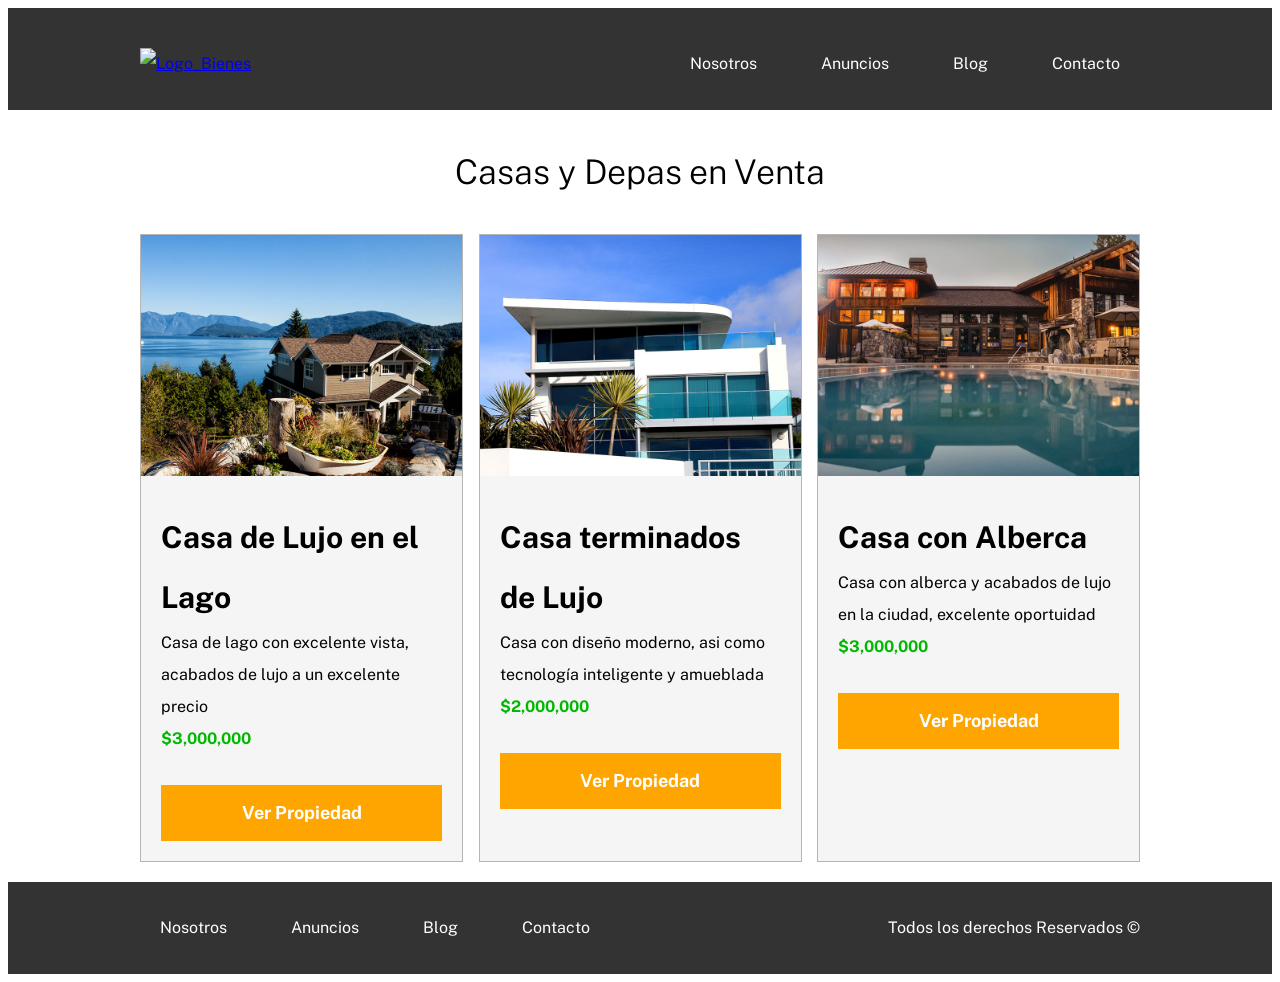
==== anuncios.html @ 6f9b463a "Se agregaron las páginas de Nosotros, Blog y Anuncios" ====
<!DOCTYPE html>
<html lang="en">

<head>
    <meta charset="UTF-8">
    <meta name="viewport" content="width=device-width, initial-scale=1.0">
    <meta http-equiv="X-UA-Compatible" content="ie=edge">
    <title>Bienes Raices</title>
    <link href="https://fonts.googleapis.com/css?family=Public+Sans:300,400,700,900&display=swap" rel="stylesheet">
    <link rel="stylesheet" href="./css/normalize.css">
    <link rel="stylesheet" href="./css/style.css">
</head>

<body>

    <header class="site-header">
        <div class="contenedor contenido-header">
            <div class="barra">
                <a href="./index.html">
                    <img src="img/logo.svg" alt="Logo_Bienes">
                </a>
                <nav class="navegacion">
                    <a href="nosotros.html">Nosotros</a>
                    <a href="anuncios.html">Anuncios</a>
                    <a href="blog.html">Blog</a>
                    <a href="Contacto.html">Contacto</a>
                </nav>
            </div>
        </div>
    </header>

    <main class="seccion contenedor">
        <h2 class="fw-300 centrar-texto">Casas y Depas en Venta</h2>
        <div class="contenedor-anuncios">
            <div class="anuncio">
                <img src="img/anuncio1.jpg" alt="Anuncio casa en el Lago">
                <div class="contenido-anuncio">
                    <h3>Casa de Lujo en el Lago</h3>
                    <p>Casa de lago con excelente vista, acabados de lujo a un excelente precio</p>
                    <p class="precio">$3,000,000</p>
                    <a href="#" class="boton boton-amarillo d-block">Ver Propiedad</a>
                </div>
            </div>

            <div class="anuncio">
                <img src="img/anuncio2.jpg" alt="Anuncio casas de Lujo">
                <div class="contenido-anuncio">
                    <h3>Casa terminados de Lujo</h3>
                    <p>Casa con diseño moderno, asi como tecnología inteligente y amueblada</p>
                    <p class="precio">$2,000,000</p>
                    <a href="#" class="boton boton-amarillo d-block">Ver Propiedad</a>
                </div>
            </div>

            <div class="anuncio">
                <img src="img/anuncio3.jpg" alt="Anuncio casas de Lujo">
                <div class="contenido-anuncio">
                    <h3>Casa con Alberca</h3>
                    <p>Casa con alberca y acabados de lujo en la ciudad, excelente oportuidad</p>
                    <p class="precio">$3,000,000</p>
                    <a href="#" class="boton boton-amarillo d-block">Ver Propiedad</a>
                </div>
            </div>
        </div>
    </main>


    <footer class="site-footer seccion">
        <div class="contenedor contenedor-footer">
            <nav class="navegacion">
                <a href="nosotros.html">Nosotros</a>
                <a href="anuncios.html">Anuncios</a>
                <a href="blog.html">Blog</a>
                <a href="Contacto.html">Contacto</a>
            </nav>
            <p class="copyright">Todos los derechos Reservados &copy;</p>
        </div>
    </footer>

</body>

</html>
---- css/style.css ----
html {
    box-sizing: border-box;
    font-size: 62.5%;
    /* Reset para rems -- 62,5%= 10px = 1Rem */
}


/** Snippet para que el padding no sume dimensiones a los elementos
    , es decir, el width del elemtno seguira intacto asi cambie el pagging**/

*,
*:before,
*:after {
    box-sizing: inherit;
}


/* Globales */

img {
    max-width: 100%;
}

body {
    font-family: 'Public Sans', sans-serif;
    font-size: 1.6rem;
    line-height: 2;
}

.contenedor {
    max-width: 100rem;
    margin: 0 auto;
}

h1 {
    font-size: 3.8rem;
}

h2 {
    font-size: 3.4rem;
}

h3 {
    font-size: 3rem;
}

h4 {
    font-size: 2.6rem;
}


/* Utilidades */

.seccion {
    margin-top: 2rem;
    margin-bottom: 2rem;
}

.fw-300 {
    font-weight: 300;
}

.centrar-texto {
    text-align: center;
}

.d-block {
    display: block!important;
}


/* Botones */

.boton {
    color: white;
    font-weight: 700;
    text-decoration: none;
    padding: 1rem 3rem;
    font-size: 1.8rem;
    margin-top: 3rem;
    display: inline-block;
    text-align: center;
}

.boton-amarillo {
    background-color: orange;
}

.boton-verde {
    background-color: rgb(12, 177, 0);
}


/* Header */

.site-header {
    background-color: #333333;
    padding: 1rem 0 3rem 0;
}

.site-header.inicio {
    background-image: url(../img/header.jpg);
    background-size: cover;
    background-position: center center;
    height: 100vh;
    min-height: 60rem;
}

.contenido-header {
    height: 100%;
    display: flex;
    flex-direction: column;
    justify-content: space-between;
}

.contenido-header h1 {
    color: white;
    max-width: 60rem;
    line-height: 1.8;
    padding-bottom: 2rem;
}

.barra {
    display: flex;
    padding-top: 3rem;
    justify-content: space-between;
    align-items: center;
}

.navegacion a {
    color: white;
    text-decoration: none;
    margin-right: 2rem;
    font-size: 1, 8rem;
    padding: 2rem;
}

.navegacion a:last-of-type {
    margin-right: 0rem;
}

.navegacion a:hover {
    /* background-color: grey; */
    padding: 2rem;
    color: rgba(173, 173, 173, 0.459);
}


/* Iconos Nosotros */

.iconos-nosotros {
    display: flex;
    justify-content: space-between;
    text-align: center;
}

.icono {
    flex-basis: calc(33.3% - 1rem);
}

.icono h3 {
    text-transform: uppercase;
}


/* Seccion anuncios */

.contenedor-anuncios {
    display: flex;
    justify-content: space-between;
}

.anuncio {
    flex-basis: calc(33.3% - 1rem);
    background-color: #f5f5f5;
    border: 1px solid #b5b5b5;
}

.contenido-anuncio {
    padding: 2rem;
}

.contenido-anuncio h3,
.contenido-anuncio p {
    margin: 0;
}

.precio {
    font-weight: 700;
    color: rgb(1, 184, 1);
}

.imagen-contacto {
    background-image: url(../img/encuentra.jpg);
    background-position: center center;
    background-size: cover;
    height: 40rem;
    display: flex;
    align-items: center;
}

.contenido-contacto {
    flex: 1;
    color: white;
}

.contenido-contacto p {
    font-size: 1.8rem;
}


/* Seccion inferior */

.seccion-inferior {
    display: flex;
    justify-content: space-between;
}

.seccion-inferior .blog {
    flex-basis: 60%;
}

.seccion-inferior .testimoniales {
    flex-basis: calc(40% - 2rem);
}

.entrada-blog {
    display: flex;
    justify-content: space-between;
    margin-bottom: 2rem;
}

.entrada-blog .imagen {
    flex-basis: 40%;
}

.entrada-blog .texto-entrada {
    flex-basis: calc(60% - 3rem);
}

.texto-entrada h4 {
    margin: 0;
    line-height: 1.2;
}

.blog article:last-of-type {
    margin: 0;
}

.texto-entrada h4::after {
    content: '';
    display: block;
    width: 15rem;
    height: 0.5rem;
    background-color: indigo;
    margin-top: 1.5rem;
}

.texto-entrada a {
    text-decoration: none;
    color: black;
}

.texto-entrada span {
    color: indigo;
    font-weight: 700;
}

.testimonial {
    background-color: grey;
    color: white;
    border-radius: 2rem;
    font-size: 2.3rem;
    padding: 2rem;
}

.testimonial p {
    text-align: right;
}


/* .testimonial blockquote{
} */


/* Elemento Hijo del Position */

.testimonial blockquote::before {
    content: '';
    background-image: url(../img/comilla.svg);
    width: 4rem;
    height: 4rem;
    position: absolute;
    left: -1rem;
    top: -1rem;
}


/* Elemento Padre del Position */

.testimonial blockquote {
    position: relative;
    padding-left: 5rem;
    font-weight: lighter;
    text-align: justify;
}

.site-footer {
    background-color: #333333;
    margin: 0;
}

.contenedor-footer {
    padding: 3rem 0;
    display: flex;
    justify-content: space-between;
}

.copyright {
    margin: 0;
    color: #ffffff;
}


/** PAGINA NOSOTROS **/

.contenido-nosotros {
    display: grid;
    grid-template-columns: repeat(2, 1fr);
    grid-column-gap: 2rem;
}

.texto-nosotros blockquote {
    font-weight: 900;
    font-size: 2rem;
    margin: 0;
    padding: 1rem 0;
}
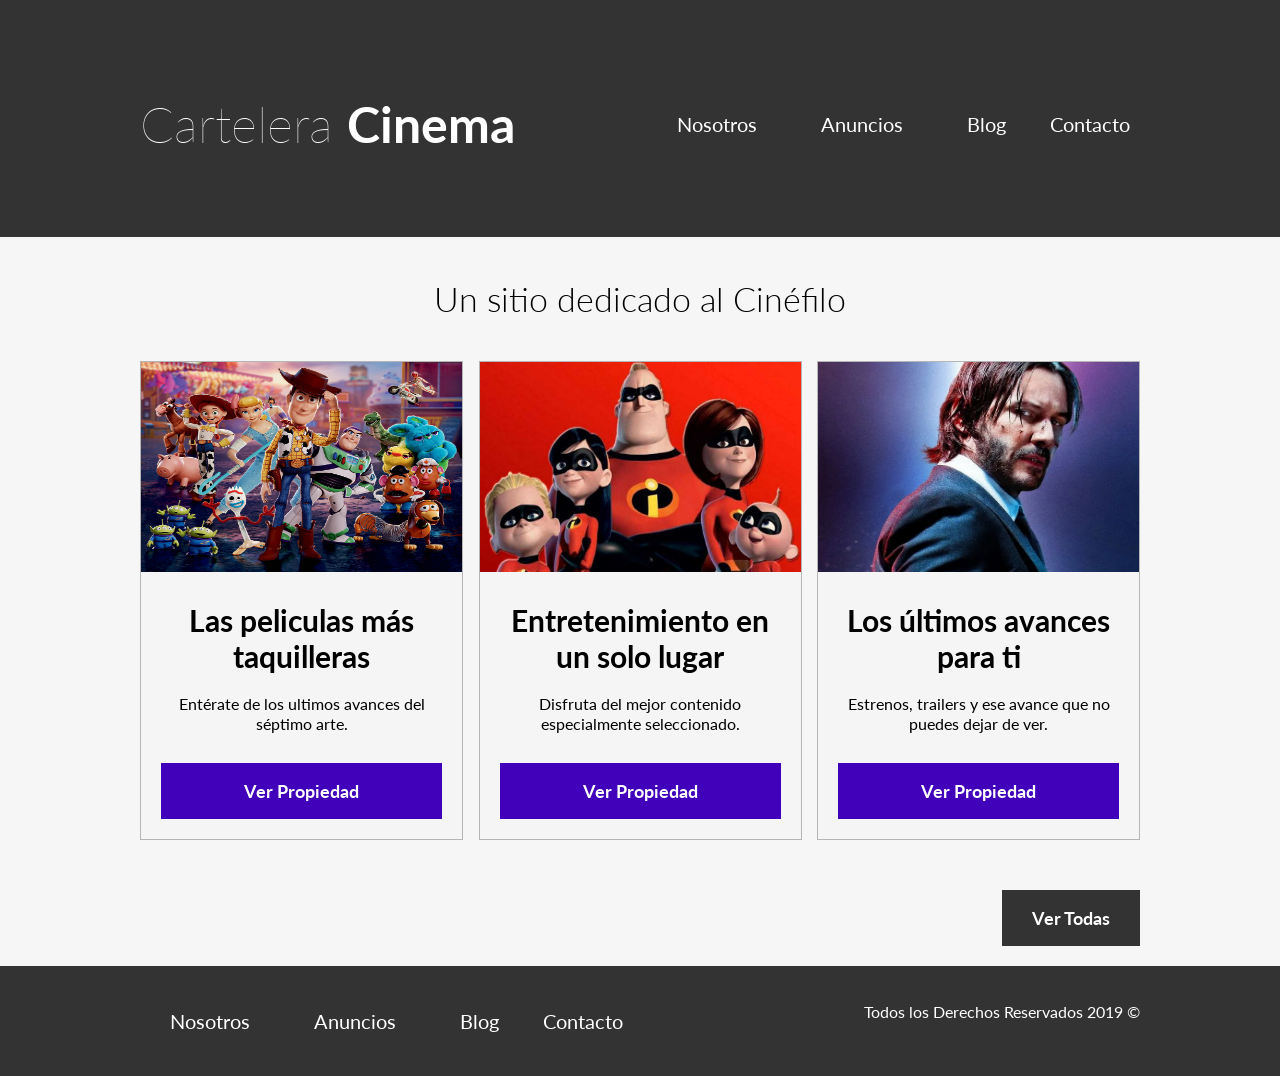
==== commit 64abda6c: "Cambiados estilos generales, modificados acorde a páágina Cartelera Cinema" ====
--- a/anuncios.html
+++ b/anuncios.html
@@ -5,10 +5,10 @@
     <meta charset="UTF-8">
     <meta name="viewport" content="width=device-width, initial-scale=1.0">
     <meta http-equiv="X-UA-Compatible" content="ie=edge">
-    <title>Bienes Raices</title>
-    <link href="https://fonts.googleapis.com/css?family=Public+Sans:300,400,700,900&display=swap" rel="stylesheet">
-    <link rel="stylesheet" href="./css/normalize.css">
-    <link rel="stylesheet" href="./css/style.css">
+    <title>Cartelera Cinema</title>
+    <link href="https://fonts.googleapis.com/css?family=Lato:300,400,700,900" rel="stylesheet">
+    <link rel="stylesheet" href="css/normalize.css">
+    <link rel="stylesheet" href="css/styles.css">
 </head>
 
 <body>
@@ -16,54 +16,71 @@
     <header class="site-header">
         <div class="contenedor contenido-header">
             <div class="barra">
-                <a href="./index.html">
-                    <img src="img/logo.svg" alt="Logo_Bienes">
+                <a href="/">
+                    <h1>Cartelera <span>Cinema</span></h1>
                 </a>
-                <nav class="navegacion">
+
+                <!-- <div class="mobile-menu">
+                    <a href="#navegacion">
+                        <img src="img/barras.svg" alt="Icono Menu">
+                    </a>
+                </div> -->
+
+                <nav id="navegacion" class="navegacion">
                     <a href="nosotros.html">Nosotros</a>
                     <a href="anuncios.html">Anuncios</a>
                     <a href="blog.html">Blog</a>
-                    <a href="Contacto.html">Contacto</a>
+                    <a href="contacto.html">Contacto</a>
                 </nav>
             </div>
         </div>
+        <!-- contenedor -->
     </header>
 
     <main class="seccion contenedor">
-        <h2 class="fw-300 centrar-texto">Casas y Depas en Venta</h2>
+        <h2 class="fw-300 centrar-texto">Un sitio dedicado al Cinéfilo</h2>
+
         <div class="contenedor-anuncios">
             <div class="anuncio">
-                <img src="img/anuncio1.jpg" alt="Anuncio casa en el Lago">
+                <div class="contenedor-imagen">
+                    <img src="Imagenes/toy-story.jpg">
+                </div>
                 <div class="contenido-anuncio">
-                    <h3>Casa de Lujo en el Lago</h3>
-                    <p>Casa de lago con excelente vista, acabados de lujo a un excelente precio</p>
-                    <p class="precio">$3,000,000</p>
-                    <a href="#" class="boton boton-amarillo d-block">Ver Propiedad</a>
+                    <h3>Las peliculas más taquilleras</h3>
+                    <p>Entérate de los ultimos avances del séptimo arte.</p>
+
+                    <a href="anuncio.html " class="boton boton-amarillo d-block ">Ver Propiedad</a>
+                </div>
+            </div>
+
+            <div class="anuncio ">
+                <div class="contenedor-imagen">
+                    <img src="Imagenes/increibles.jpg " alt="Anuncio casa de lujo ">
+                </div>
+                <div class="contenido-anuncio ">
+                    <h3>Entretenimiento en un solo lugar</h3>
+                    <p>Disfruta del mejor contenido especialmente seleccionado.</p>
+
+                    <a href="anuncio.html " class="boton boton-amarillo d-block ">Ver Propiedad</a>
                 </div>
             </div>
 
             <div class="anuncio">
-                <img src="img/anuncio2.jpg" alt="Anuncio casas de Lujo">
-                <div class="contenido-anuncio">
-                    <h3>Casa terminados de Lujo</h3>
-                    <p>Casa con diseño moderno, asi como tecnología inteligente y amueblada</p>
-                    <p class="precio">$2,000,000</p>
-                    <a href="#" class="boton boton-amarillo d-block">Ver Propiedad</a>
+                <div class="contenedor-imagen">
+                    <img src="Imagenes/john_wick.webp " alt="Anuncio casa con alberca ">
                 </div>
-            </div>
-
-            <div class="anuncio">
-                <img src="img/anuncio3.jpg" alt="Anuncio casas de Lujo">
-                <div class="contenido-anuncio">
-                    <h3>Casa con Alberca</h3>
-                    <p>Casa con alberca y acabados de lujo en la ciudad, excelente oportuidad</p>
-                    <p class="precio">$3,000,000</p>
-                    <a href="#" class="boton boton-amarillo d-block">Ver Propiedad</a>
+                <div class="contenido-anuncio ">
+                    <h3>Los últimos avances para ti</h3>
+                    <p>Estrenos, trailers y ese avance que no puedes dejar de ver.</p>
+                    <a href="anuncio.html " class="boton boton-amarillo d-block ">Ver Propiedad</a>
                 </div>
             </div>
         </div>
+
+        <div class="ver-todas ">
+            <a href="anuncios.html " class="boton boton-verde ">Ver Todas</a>
+        </div>
     </main>
-
 
     <footer class="site-footer seccion">
         <div class="contenedor contenedor-footer">
@@ -71,12 +88,11 @@
                 <a href="nosotros.html">Nosotros</a>
                 <a href="anuncios.html">Anuncios</a>
                 <a href="blog.html">Blog</a>
-                <a href="Contacto.html">Contacto</a>
+                <a href="contacto.html">Contacto</a>
             </nav>
-            <p class="copyright">Todos los derechos Reservados &copy;</p>
+            <p class="copyright">Todos los Derechos Reservados 2019 &copy; </p>
         </div>
     </footer>
-
 </body>
 
 </html>
--- a/css/styles.css
+++ b/css/styles.css
@@ -0,0 +1,558 @@
+html {
+    box-sizing: border-box;
+    font-size: 62.5%;
+    /** Reset para REMS - 62.5% = 10px de 16px **/
+}
+
+*,
+*:before,
+*:after {
+    box-sizing: inherit;
+}
+
+body {
+    font-family: 'Lato', sans-serif;
+    font-size: 1.6rem;
+    line-height: 2;
+    background-color: rgb(246, 246, 246);
+}
+
+
+/** Globales **/
+
+img {
+    max-width: 100%;
+}
+
+.contenedor {
+    width: 95%;
+    max-width: 100rem;
+    /** = 1200px; **/
+    margin: 0 auto;
+}
+
+h1 {
+    font-size: 3.8rem;
+}
+
+h2 {
+    font-size: 3.4rem;
+}
+
+h3 {
+    font-size: 3rem;
+}
+
+h4 {
+    font-size: 2.6rem;
+}
+
+
+/** Utilidades **/
+
+.seccion {
+    margin-top: 2rem;
+    margin-bottom: 2rem;
+}
+
+.fw-300 {
+    font-weight: 300;
+}
+
+.centrar-texto {
+    text-align: center;
+}
+
+.d-block {
+    display: block!important;
+}
+
+.contenido-centrado {
+    max-width: 800px;
+}
+
+
+/** Botones **/
+
+.boton {
+    color: #ffffff;
+    font-weight: 700;
+    text-decoration: none;
+    font-size: 1.8rem;
+    padding: 1rem 3rem;
+    margin-top: 3rem;
+    display: inline-block;
+    text-align: center;
+    border: none;
+    display: block;
+    flex: 0 0 100%;
+}
+
+@media (min-width: 768px) {
+    .boton {
+        display: inline-block;
+        flex: 0 0 auto;
+    }
+}
+
+.boton:hover {
+    cursor: pointer;
+}
+
+.boton-amarillo {
+    background-color: rgb(65, 0, 185);
+}
+
+.boton-verde {
+    background-color: #333333;
+}
+
+
+/* Header */
+
+.site-header {
+    background-color: #333333;
+    padding: 1rem 0 3rem 0;
+}
+
+.site-header.inicio {
+    background-image: url(../img/avengers.jpg);
+    background-position: center center;
+    background-size: cover;
+    height: 100vh;
+    min-height: 60rem;
+}
+
+.contenido-header {
+    height: 100%;
+    display: flex;
+    flex-direction: column;
+    justify-content: space-between;
+    text-align: center;
+}
+
+@media (min-width: 768px) {
+    .contenido-header {
+        text-align: left;
+    }
+}
+
+.contenido-header h2 {
+    color: #ffffff;
+    padding-bottom: 2rem;
+    max-width: 60rem;
+    line-height: 2;
+}
+
+.barra a {
+    color: #ffffff;
+    text-decoration: none;
+}
+
+.contenido-header h1 {
+    font-size: 5rem;
+    font-weight: 100;
+}
+
+.contenido-header span {
+    font-size: 5rem;
+    font-weight: 700;
+}
+
+.barra {
+    padding-top: 3rem;
+}
+
+@media (min-width: 768px) {
+    .barra {
+        display: flex;
+        justify-content: space-between;
+        align-items: center;
+    }
+}
+
+
+/** Navegacion **/
+
+.navegacion a {
+    color: #ffffff;
+    text-decoration: none;
+    font-size: 2.2rem;
+    display: block;
+    padding: 0.5rem 1rem;
+    margin: 10px 20rem;
+}
+
+@media (min-width: 768px) {
+    .navegacion a {
+        display: inline-block;
+        font-size: 2rem;
+        /** = 18px **/
+        margin: 0 2rem;
+    }
+    .navegacion a:last-of-type {
+        margin: 0;
+    }
+}
+
+.navegacion a:hover {
+    background-color: #33333355;
+}
+
+
+/** Mobile Menu **/
+
+
+/* .mobile-menu img {
+    width: 5rem;
+} */
+
+
+/* @media (min-width: 768px) {
+    /* .mobile-menu {
+        display: none;
+    } */
+
+
+/* } */
+
+
+/* .navegacion:target {
+    display: block;
+}
+
+.navegacion {
+    display: none;
+} */
+
+
+/* @media (min-width: 768px) {
+    .navegacion {
+        display: block;
+    }
+} */
+
+
+/** Iconos Nosotros **/
+
+@media (min-width: 768px) {
+    .iconos-nosotros {
+        display: flex;
+        justify-content: space-between;
+    }
+}
+
+.icono {
+    text-align: center;
+}
+
+@media (min-width: 768px) {
+    .icono {
+        flex-basis: calc(33.3% - 1rem);
+    }
+}
+
+.icono h3 {
+    text-transform: uppercase;
+}
+
+.icono img {
+    width: 250px;
+}
+
+
+/** Anuncios **/
+
+@media (min-width: 768px) {
+    .contenedor-anuncios {
+        display: flex;
+        justify-content: space-between;
+        flex-wrap: wrap;
+    }
+    .anuncio {
+        display: flex;
+        flex-direction: column;
+    }
+    .anuncio img {
+        height: 210px;
+        width: 100%;
+        background-position: center center;
+        background-size: cover;
+    }
+}
+
+.anuncio {
+    border: 1px solid #B5B5B5;
+    background-color: #F5F5F5;
+    margin-bottom: 2rem;
+}
+
+@media (min-width: 768px) {
+    .anuncio {
+        flex: 0 0 calc(33.3% - 1rem);
+    }
+}
+
+.contenido-anuncio {
+    padding: 2rem;
+}
+
+.contenido-anuncio h3,
+.contenido-anuncio p {
+    margin: 0 0 20px 0;
+    line-height: 1.2;
+    text-align: center;
+}
+
+.iconos-caracteristicas {
+    list-style: none;
+    padding: 0;
+    display: flex;
+    justify-content: space-evenly;
+    flex: 1;
+    max-width: 500px;
+}
+
+.iconos-caracteristicas li {
+    /* flex: 1; */
+    display: flex;
+}
+
+.iconos-caracteristicas li img {
+    margin-right: 2rem;
+}
+
+.ver-todas {
+    display: flex;
+    justify-content: flex-end;
+}
+
+
+/** Contacto Home **/
+
+.imagen-contacto {
+    background-image: url(../Imagenes/wonder-woman-2.jpg);
+    background-size: cover;
+    background-position-y: -9rem;
+    height: 40rem;
+    display: flex;
+    align-items: center;
+}
+
+@media (min-width: 768px) {
+    .imagen-contacto {
+        background-position-y: -30rem;
+    }
+}
+
+.contenido-contacto {
+    flex: 0 0 95%;
+    color: #ffffff;
+}
+
+.contenido-contacto p {
+    font-size: 1.8rem;
+}
+
+
+/** Sección Inferior **/
+
+@media (min-width: 768px) {
+    .seccion-inferior {
+        display: flex;
+        justify-content: space-between;
+    }
+    .seccion-inferior .blog {
+        flex-basis: 60%;
+    }
+    .seccion-inferior .testimoniales {
+        flex-basis: calc(40% - 2rem);
+    }
+}
+
+.entrada-blog {
+    margin-bottom: 2rem;
+}
+
+@media (min-width: 768px) {
+    .entrada-blog {
+        display: flex;
+        justify-content: space-between;
+    }
+}
+
+.entrada-blog:last-of-type {
+    margin-bottom: 0;
+}
+
+@media (min-width: 768px) {
+    .entrada-blog .imagen {
+        flex-basis: 40%;
+    }
+    .entrada-blog .texto-entrada {
+        flex-basis: calc(60% - 3rem);
+    }
+}
+
+.texto-entrada a {
+    color: #000000;
+    text-decoration: none;
+}
+
+.texto-entrada h4 {
+    margin: 0;
+    line-height: 1.4;
+}
+
+.texto-entrada h4::after {
+    content: '';
+    display: block;
+    width: 15rem;
+    height: .5rem;
+    background-color: rgb(0, 41, 177);
+    margin-top: 1rem;
+}
+
+.texto-entrada span {
+    color: #E08709;
+}
+
+
+/*** Testimoniales **/
+
+.testimonial {
+    background-color: rgb(0, 41, 177);
+    font-size: 2.4rem;
+    padding: 2rem;
+    color: #ffffff;
+    border-radius: 0.5rem;
+    margin-top: 30px;
+}
+
+.testimonial p {
+    text-align: right;
+}
+
+.testimonial blockquote {
+    position: relative;
+    padding-right: 5rem;
+    font-weight: 300;
+}
+
+
+/** Footer **/
+
+.site-footer {
+    background-color: #333333;
+    margin: 0;
+}
+
+.contenedor-footer {
+    padding: 3rem 0;
+    text-align: center;
+}
+
+@media (min-width: 768px) {
+    .contenedor-footer {
+        display: flex;
+        justify-content: space-between;
+    }
+}
+
+.site-footer nav {
+    display: none;
+}
+
+@media (min-width: 768px) {
+    .site-footer nav {
+        display: block;
+    }
+}
+
+.copyright {
+    margin: 0;
+    color: #ffffff;
+}
+
+
+/** INTERNAS **/
+
+
+/* Nosotros **/
+
+@media (min-width: 768px) {
+    .contenido-nosotros {
+        display: grid;
+        grid-template-columns: repeat(2, 1fr);
+        grid-column-gap: 2rem;
+    }
+}
+
+.texto-nosotros blockquote {
+    font-weight: 900;
+    font-size: 2rem;
+    margin: 0;
+    padding: 1rem 0 3rem 0;
+}
+
+
+/** Anuncio **/
+
+.resumen-propiedad {
+    display: flex;
+    justify-content: space-between;
+    align-items: center;
+}
+
+
+/** Contacto **/
+
+.contacto p {
+    font-size: 1.4rem;
+    color: #4f4f4f;
+    margin: 2rem 0 0 0;
+}
+
+legend {
+    font-size: 2rem;
+    color: #4f4f4f;
+}
+
+label {
+    font-weight: 700;
+    text-transform: uppercase;
+    display: block;
+}
+
+input:not([type="submit"]),
+textarea,
+select {
+    padding: 1rem;
+    display: block;
+    width: 100%;
+    background-color: #e1e1e1;
+    margin-bottom: 2rem;
+    border: none;
+    border-radius: 1rem;
+}
+
+input[type="radio"] {
+    width: auto;
+    margin: 0;
+}
+
+select {
+    -webkit-appearance: none;
+    appearance: none;
+}
+
+textarea {
+    height: 20rem;
+}
+
+.forma-contacto {
+    max-width: 30rem;
+    display: flex;
+    justify-content: space-between;
+    align-items: center;
+}
